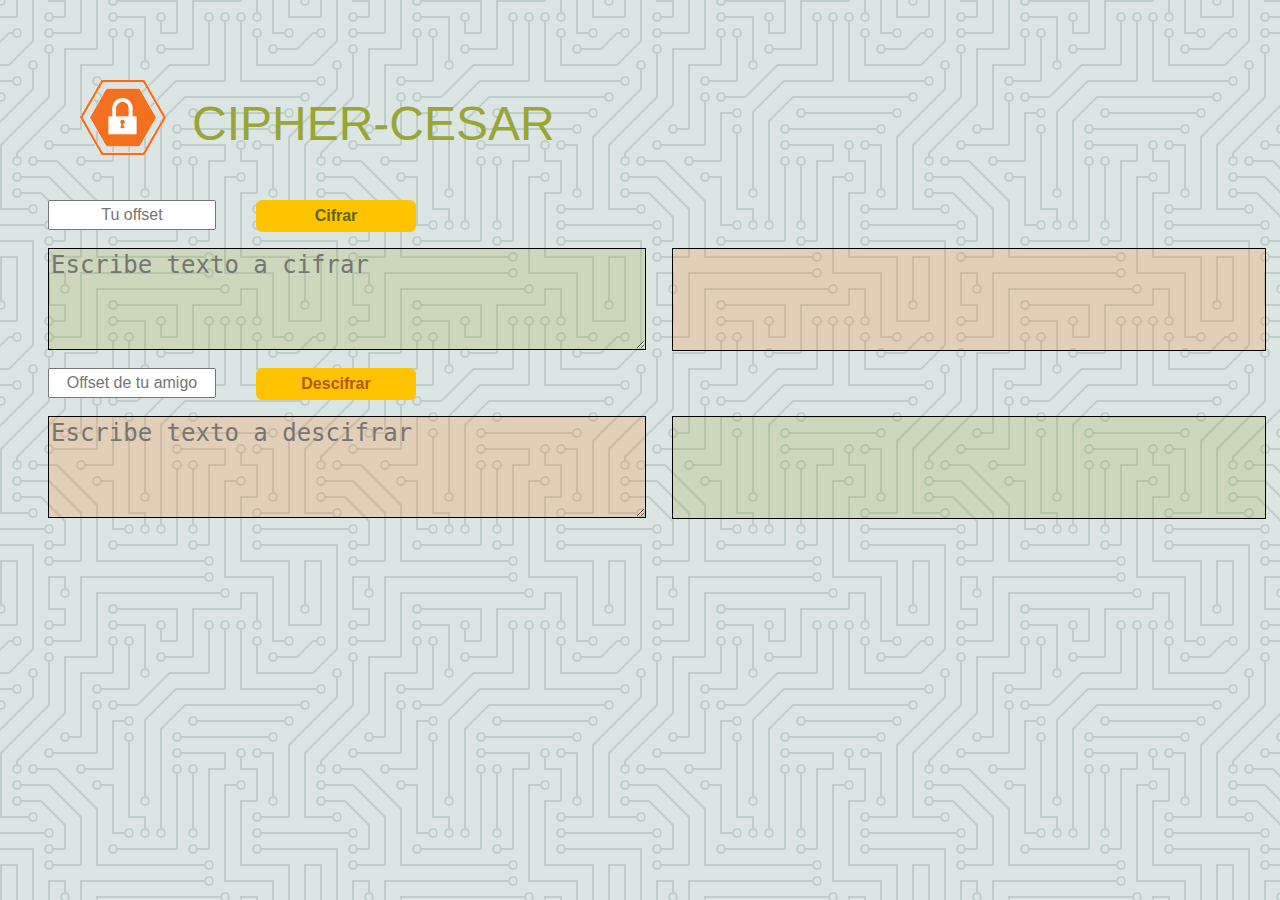
==== src/index.html @ 6e88262a "Html y Css inicial mvp" ====
<!DOCTYPE html>
<html>

<head>
  <meta charset="utf-8">
  <title>Caesar Cipher</title>
  <link rel="stylesheet" href="style.css" />
</head>

<body>

  <header>
    <img id=logo src="img/padlock.png">
    <h1>CIPHER-CESAR</h1>
  </header>

  <section>
    <input id=myOffset placeholder="Tu offset" type="text">
    <button id=btnEncode> Cifrar </button>
    <textarea id="textAreaEncode" placeholder="Escribe texto a cifrar" name="texto" cols="30" rows="10"></textarea>
    <p id=resultEncode></p>
    <input id=yourOffset placeholder="Offset de tu amigo" type="text">
    <button id=btnDecode> Descifrar </button>
    <textarea id="textAreaDecode" placeholder="Escribe texto a descifrar" name="texto" id="textAreaDecode" cols="30" rows="10"></textarea>
    <p id=resultCipher></p>
  </section>

  <div id="root"></div>

  <script src="cipher.js"></script>
  <script src="index.js"></script>
</body>

</html>
---- src/style.css ----
body {
    background-color: #dbe5e4;
    background-image: url("data:image/svg+xml,%3Csvg xmlns='http://www.w3.org/2000/svg' viewBox='0 0 304 304' width='304' height='304'%3E%3Cpath fill='%2392aca4' fill-opacity='0.4' d='M44.1 224a5 5 0 1 1 0 2H0v-2h44.1zm160 48a5 5 0 1 1 0 2H82v-2h122.1zm57.8-46a5 5 0 1 1 0-2H304v2h-42.1zm0 16a5 5 0 1 1 0-2H304v2h-42.1zm6.2-114a5 5 0 1 1 0 2h-86.2a5 5 0 1 1 0-2h86.2zm-256-48a5 5 0 1 1 0 2H0v-2h12.1zm185.8 34a5 5 0 1 1 0-2h86.2a5 5 0 1 1 0 2h-86.2zM258 12.1a5 5 0 1 1-2 0V0h2v12.1zm-64 208a5 5 0 1 1-2 0v-54.2a5 5 0 1 1 2 0v54.2zm48-198.2V80h62v2h-64V21.9a5 5 0 1 1 2 0zm16 16V64h46v2h-48V37.9a5 5 0 1 1 2 0zm-128 96V208h16v12.1a5 5 0 1 1-2 0V210h-16v-76.1a5 5 0 1 1 2 0zm-5.9-21.9a5 5 0 1 1 0 2H114v48H85.9a5 5 0 1 1 0-2H112v-48h12.1zm-6.2 130a5 5 0 1 1 0-2H176v-74.1a5 5 0 1 1 2 0V242h-60.1zm-16-64a5 5 0 1 1 0-2H114v48h10.1a5 5 0 1 1 0 2H112v-48h-10.1zM66 284.1a5 5 0 1 1-2 0V274H50v30h-2v-32h18v12.1zM236.1 176a5 5 0 1 1 0 2H226v94h48v32h-2v-30h-48v-98h12.1zm25.8-30a5 5 0 1 1 0-2H274v44.1a5 5 0 1 1-2 0V146h-10.1zm-64 96a5 5 0 1 1 0-2H208v-80h16v-14h-42.1a5 5 0 1 1 0-2H226v18h-16v80h-12.1zm86.2-210a5 5 0 1 1 0 2H272V0h2v32h10.1zM98 101.9V146H53.9a5 5 0 1 1 0-2H96v-42.1a5 5 0 1 1 2 0zM53.9 34a5 5 0 1 1 0-2H80V0h2v34H53.9zm60.1 3.9V66H82v64H69.9a5 5 0 1 1 0-2H80V64h32V37.9a5 5 0 1 1 2 0zM101.9 82a5 5 0 1 1 0-2H128V37.9a5 5 0 1 1 2 0V82h-28.1zm16-64a5 5 0 1 1 0-2H146v44.1a5 5 0 1 1-2 0V18h-26.1zm102.2 270a5 5 0 1 1 0 2H98v14h-2v-16h124.1zM242 149.9V160h16v34h-16v62h48v48h-2v-46h-48v-66h16v-30h-16v-12.1a5 5 0 1 1 2 0zM53.9 18a5 5 0 1 1 0-2H64V2H48V0h18v18H53.9zm112 32a5 5 0 1 1 0-2H192V0h50v2h-48v48h-28.1zm-48-48a5 5 0 0 1-9.8-2h2.07a3 3 0 1 0 5.66 0H178v34h-18V21.9a5 5 0 1 1 2 0V32h14V2h-58.1zm0 96a5 5 0 1 1 0-2H137l32-32h39V21.9a5 5 0 1 1 2 0V66h-40.17l-32 32H117.9zm28.1 90.1a5 5 0 1 1-2 0v-76.51L175.59 80H224V21.9a5 5 0 1 1 2 0V82h-49.59L146 112.41v75.69zm16 32a5 5 0 1 1-2 0v-99.51L184.59 96H300.1a5 5 0 0 1 3.9-3.9v2.07a3 3 0 0 0 0 5.66v2.07a5 5 0 0 1-3.9-3.9H185.41L162 121.41v98.69zm-144-64a5 5 0 1 1-2 0v-3.51l48-48V48h32V0h2v50H66v55.41l-48 48v2.69zM50 53.9v43.51l-48 48V208h26.1a5 5 0 1 1 0 2H0v-65.41l48-48V53.9a5 5 0 1 1 2 0zm-16 16V89.41l-34 34v-2.82l32-32V69.9a5 5 0 1 1 2 0zM12.1 32a5 5 0 1 1 0 2H9.41L0 43.41V40.6L8.59 32h3.51zm265.8 18a5 5 0 1 1 0-2h18.69l7.41-7.41v2.82L297.41 50H277.9zm-16 160a5 5 0 1 1 0-2H288v-71.41l16-16v2.82l-14 14V210h-28.1zm-208 32a5 5 0 1 1 0-2H64v-22.59L40.59 194H21.9a5 5 0 1 1 0-2H41.41L66 216.59V242H53.9zm150.2 14a5 5 0 1 1 0 2H96v-56.6L56.6 162H37.9a5 5 0 1 1 0-2h19.5L98 200.6V256h106.1zm-150.2 2a5 5 0 1 1 0-2H80v-46.59L48.59 178H21.9a5 5 0 1 1 0-2H49.41L82 208.59V258H53.9zM34 39.8v1.61L9.41 66H0v-2h8.59L32 40.59V0h2v39.8zM2 300.1a5 5 0 0 1 3.9 3.9H3.83A3 3 0 0 0 0 302.17V256h18v48h-2v-46H2v42.1zM34 241v63h-2v-62H0v-2h34v1zM17 18H0v-2h16V0h2v18h-1zm273-2h14v2h-16V0h2v16zm-32 273v15h-2v-14h-14v14h-2v-16h18v1zM0 92.1A5.02 5.02 0 0 1 6 97a5 5 0 0 1-6 4.9v-2.07a3 3 0 1 0 0-5.66V92.1zM80 272h2v32h-2v-32zm37.9 32h-2.07a3 3 0 0 0-5.66 0h-2.07a5 5 0 0 1 9.8 0zM5.9 0A5.02 5.02 0 0 1 0 5.9V3.83A3 3 0 0 0 3.83 0H5.9zm294.2 0h2.07A3 3 0 0 0 304 3.83V5.9a5 5 0 0 1-3.9-5.9zm3.9 300.1v2.07a3 3 0 0 0-1.83 1.83h-2.07a5 5 0 0 1 3.9-3.9zM97 100a3 3 0 1 0 0-6 3 3 0 0 0 0 6zm0-16a3 3 0 1 0 0-6 3 3 0 0 0 0 6zm16 16a3 3 0 1 0 0-6 3 3 0 0 0 0 6zm16 16a3 3 0 1 0 0-6 3 3 0 0 0 0 6zm0 16a3 3 0 1 0 0-6 3 3 0 0 0 0 6zm-48 32a3 3 0 1 0 0-6 3 3 0 0 0 0 6zm16 16a3 3 0 1 0 0-6 3 3 0 0 0 0 6zm32 48a3 3 0 1 0 0-6 3 3 0 0 0 0 6zm-16 16a3 3 0 1 0 0-6 3 3 0 0 0 0 6zm32-16a3 3 0 1 0 0-6 3 3 0 0 0 0 6zm0-32a3 3 0 1 0 0-6 3 3 0 0 0 0 6zm16 32a3 3 0 1 0 0-6 3 3 0 0 0 0 6zm32 16a3 3 0 1 0 0-6 3 3 0 0 0 0 6zm0-16a3 3 0 1 0 0-6 3 3 0 0 0 0 6zm-16-64a3 3 0 1 0 0-6 3 3 0 0 0 0 6zm16 0a3 3 0 1 0 0-6 3 3 0 0 0 0 6zm16 96a3 3 0 1 0 0-6 3 3 0 0 0 0 6zm0 16a3 3 0 1 0 0-6 3 3 0 0 0 0 6zm16 16a3 3 0 1 0 0-6 3 3 0 0 0 0 6zm16-144a3 3 0 1 0 0-6 3 3 0 0 0 0 6zm0 32a3 3 0 1 0 0-6 3 3 0 0 0 0 6zm16-32a3 3 0 1 0 0-6 3 3 0 0 0 0 6zm16-16a3 3 0 1 0 0-6 3 3 0 0 0 0 6zm-96 0a3 3 0 1 0 0-6 3 3 0 0 0 0 6zm0 16a3 3 0 1 0 0-6 3 3 0 0 0 0 6zm16-32a3 3 0 1 0 0-6 3 3 0 0 0 0 6zm96 0a3 3 0 1 0 0-6 3 3 0 0 0 0 6zm-16-64a3 3 0 1 0 0-6 3 3 0 0 0 0 6zm16-16a3 3 0 1 0 0-6 3 3 0 0 0 0 6zm-32 0a3 3 0 1 0 0-6 3 3 0 0 0 0 6zm0-16a3 3 0 1 0 0-6 3 3 0 0 0 0 6zm-16 0a3 3 0 1 0 0-6 3 3 0 0 0 0 6zm-16 0a3 3 0 1 0 0-6 3 3 0 0 0 0 6zm-16 0a3 3 0 1 0 0-6 3 3 0 0 0 0 6zM49 36a3 3 0 1 0 0-6 3 3 0 0 0 0 6zm-32 0a3 3 0 1 0 0-6 3 3 0 0 0 0 6zm32 16a3 3 0 1 0 0-6 3 3 0 0 0 0 6zM33 68a3 3 0 1 0 0-6 3 3 0 0 0 0 6zm16-48a3 3 0 1 0 0-6 3 3 0 0 0 0 6zm0 240a3 3 0 1 0 0-6 3 3 0 0 0 0 6zm16 32a3 3 0 1 0 0-6 3 3 0 0 0 0 6zm-16-64a3 3 0 1 0 0-6 3 3 0 0 0 0 6zm0 16a3 3 0 1 0 0-6 3 3 0 0 0 0 6zm-16-32a3 3 0 1 0 0-6 3 3 0 0 0 0 6zm80-176a3 3 0 1 0 0-6 3 3 0 0 0 0 6zm16 0a3 3 0 1 0 0-6 3 3 0 0 0 0 6zm-16-16a3 3 0 1 0 0-6 3 3 0 0 0 0 6zm32 48a3 3 0 1 0 0-6 3 3 0 0 0 0 6zm16-16a3 3 0 1 0 0-6 3 3 0 0 0 0 6zm0-32a3 3 0 1 0 0-6 3 3 0 0 0 0 6zm112 176a3 3 0 1 0 0-6 3 3 0 0 0 0 6zm-16 16a3 3 0 1 0 0-6 3 3 0 0 0 0 6zm0 16a3 3 0 1 0 0-6 3 3 0 0 0 0 6zm0 16a3 3 0 1 0 0-6 3 3 0 0 0 0 6zM17 180a3 3 0 1 0 0-6 3 3 0 0 0 0 6zm0 16a3 3 0 1 0 0-6 3 3 0 0 0 0 6zm0-32a3 3 0 1 0 0-6 3 3 0 0 0 0 6zm16 0a3 3 0 1 0 0-6 3 3 0 0 0 0 6zM17 84a3 3 0 1 0 0-6 3 3 0 0 0 0 6zm32 64a3 3 0 1 0 0-6 3 3 0 0 0 0 6zm16-16a3 3 0 1 0 0-6 3 3 0 0 0 0 6z'%3E%3C/path%3E%3C/svg%3E");
}

#logo {
    position: absolute;
    top: 5rem;
    left: 5rem;
}

h1 {
    position: absolute;
    top: 4rem;
    left: 12rem;
    font-family: sans-serif;
    font-size: 3rem;
    color: #99a534;
    font-weight: normal;
}

#myOffset {
    position: absolute;
    display: inline-block;
    top: 12.5rem;
    left: 3rem;
    width: 10rem;
    height: 1.5rem;
    text-align: center;
    font-size: 1rem;
}

#btnEncode {
    position: absolute;
    display: inline-block;
    top: 12.5rem;
    left: 16rem;
    width: 10rem;
    height: 2rem;
    cursor: pointer;
    background-color: #ffc300;
    border-radius: 0.4rem;
    border: #ffc300 solid;
    font-size: 1rem;
    font-weight: 600;
    color: #5d6420;
}

#btnEncode:hover {
    background: #ffc300;
    box-shadow: inset 0 0 0 2px #5d6420;
}

#textAreaEncode {
    position: absolute;
    display: inline-block;
    top: 15.5rem;
    left: 3rem;
    width: 37rem;
    height: 6rem;
    font-size: 1.5rem;
    border: black 1px solid;
    outline-color: #900C3F;
    background-color: #9aa5343a;
}

#resultEncode {
    position: absolute;
    top: 14rem;
    left: 42rem;
    width: 37rem;
    height: 6.3rem;
    font-size: 1.5rem;
    border: black 1px solid;
    outline-color: #900C3F;
    background-color: #ff80243a;
}

#yourOffset {
    position: absolute;
    top: 23rem;
    left: 3rem;
    width: 10rem;
    height: 1.5rem;
    text-align: center;
    font-size: 1rem;
}

#btnDecode {
    position: absolute;
    display: inline-block;
    top: 23rem;
    left: 16rem;
    width: 10rem;
    height: 2rem;
    cursor: pointer;
    background-color: #ffc300;
    border-radius: 0.4rem;
    border: #ffc300 solid;
    font-size: 1rem;
    font-weight: 600;
    color: #b35818;
}

#btnDecode:hover {
    background: #ffc300;
    box-shadow: inset 0 0 0 2px #b35818;
}

#textAreaDecode {
    position: absolute;
    display: inline-block;
    top: 26rem;
    left: 3rem;
    width: 37rem;
    height: 6rem;
    font-size: 1.5rem;
    border: black 1px solid;
    outline-color: #900C3F;
    background-color: #ff7f243a;
}

#resultCipher {
    position: absolute;
    top: 24.5rem;
    left: 42rem;
    width: 37rem;
    height: 6.3rem;
    font-size: 1.5rem;
    border: black 1px solid;
    outline-color: #900C3F;
    background-color: #9aa5343a;
}
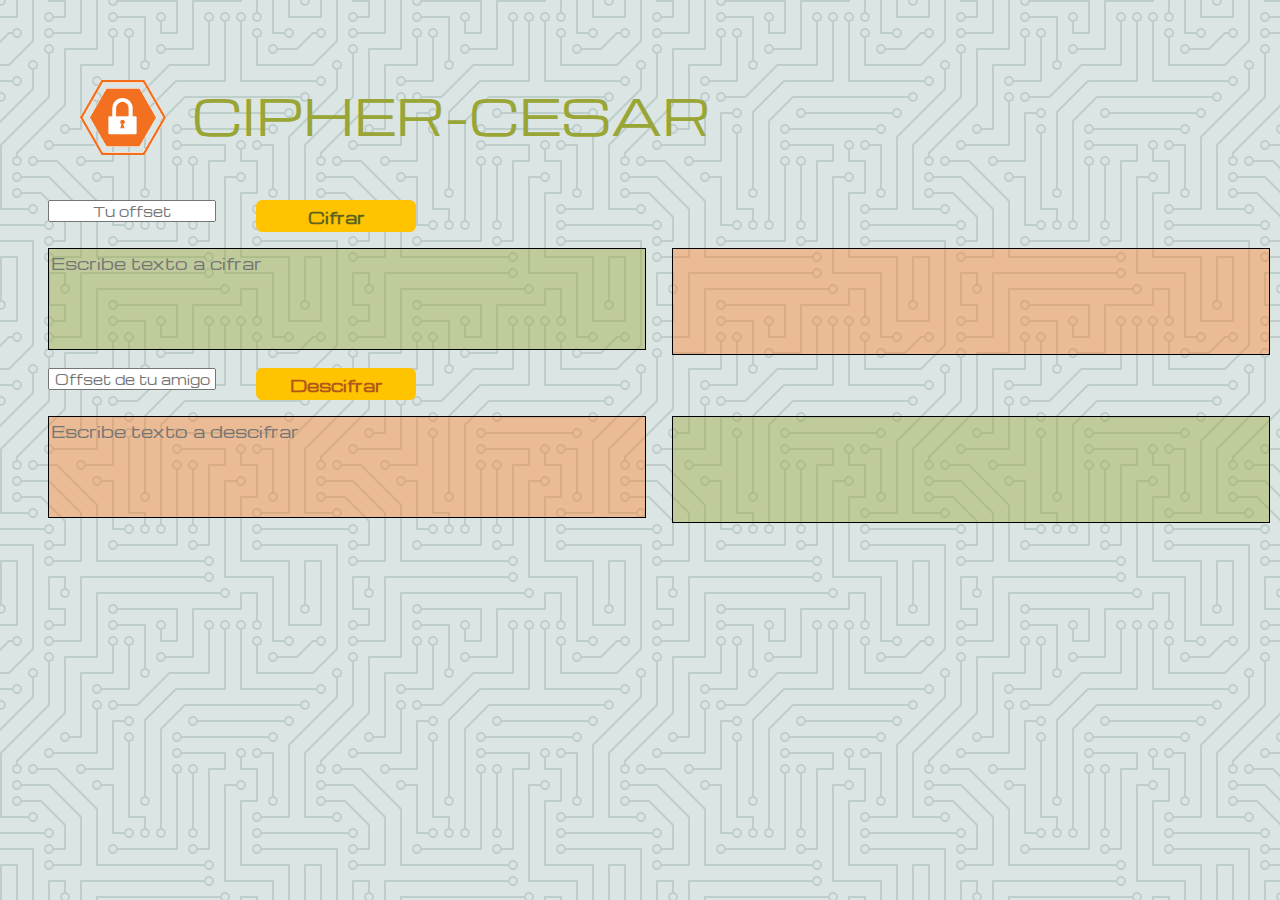
==== commit 30b9b228: "sprint 1 proyecto 1 Laboratoria" ====
--- a/src/index.html
+++ b/src/index.html
@@ -3,8 +3,10 @@
 
 <head>
   <meta charset="utf-8">
-  <title>Caesar Cipher</title>
+  <title>CIPHER-CESAR</title>
+  <link rel="icon" type="image/png" href="img/padlock.png" />
   <link rel="stylesheet" href="style.css" />
+  <link href="https://fonts.googleapis.com/css?family=Michroma" rel="stylesheet">
 </head>
 
 <body>
@@ -18,11 +20,11 @@
     <input id=myOffset placeholder="Tu offset" type="text">
     <button id=btnEncode> Cifrar </button>
     <textarea id="textAreaEncode" placeholder="Escribe texto a cifrar" name="texto" cols="30" rows="10"></textarea>
-    <p id=resultEncode></p>
+    <textarea name="texto" id=resultEncode cols="30" rows="10"></textarea>
     <input id=yourOffset placeholder="Offset de tu amigo" type="text">
     <button id=btnDecode> Descifrar </button>
     <textarea id="textAreaDecode" placeholder="Escribe texto a descifrar" name="texto" id="textAreaDecode" cols="30" rows="10"></textarea>
-    <p id=resultCipher></p>
+    <textarea name="texto" id=resultDecode cols="30" rows="10"></textarea>
   </section>
 
   <div id="root"></div>
--- a/src/style.css
+++ b/src/style.css
@@ -11,9 +11,10 @@
 
 h1 {
     position: absolute;
-    top: 4rem;
+    margin: 0rem;
+    top: 5rem;
     left: 12rem;
-    font-family: sans-serif;
+    font-family: 'Michroma', sans-serif;
     font-size: 3rem;
     color: #99a534;
     font-weight: normal;
@@ -21,18 +22,18 @@
 
 #myOffset {
     position: absolute;
-    display: inline-block;
+    display: block;
     top: 12.5rem;
     left: 3rem;
     width: 10rem;
-    height: 1.5rem;
+    height: 1rem;
     text-align: center;
-    font-size: 1rem;
+    font-family: 'Michroma', sans-serif;
+    font-size: 0.8rem;
 }
 
 #btnEncode {
     position: absolute;
-    display: inline-block;
     top: 12.5rem;
     left: 16rem;
     width: 10rem;
@@ -41,6 +42,7 @@
     background-color: #ffc300;
     border-radius: 0.4rem;
     border: #ffc300 solid;
+    font-family: 'Michroma', sans-serif;
     font-size: 1rem;
     font-weight: 600;
     color: #5d6420;
@@ -53,27 +55,30 @@
 
 #textAreaEncode {
     position: absolute;
-    display: inline-block;
     top: 15.5rem;
     left: 3rem;
+    resize: none;
     width: 37rem;
     height: 6rem;
-    font-size: 1.5rem;
+    font-family: 'Michroma', sans-serif;
+    font-size: 1rem;
     border: black 1px solid;
     outline-color: #900C3F;
-    background-color: #9aa5343a;
+    background-color: #9aa5346a;
 }
 
 #resultEncode {
     position: absolute;
-    top: 14rem;
+    top: 15.5rem;
     left: 42rem;
+    resize: none;
     width: 37rem;
     height: 6.3rem;
-    font-size: 1.5rem;
+    font-family: 'Michroma', sans-serif;
+    font-size: 1rem;
     border: black 1px solid;
     outline-color: #900C3F;
-    background-color: #ff80243a;
+    background-color: #ff80246a;
 }
 
 #yourOffset {
@@ -81,14 +86,14 @@
     top: 23rem;
     left: 3rem;
     width: 10rem;
-    height: 1.5rem;
+    height: 1rem;
     text-align: center;
-    font-size: 1rem;
+    font-family: 'Michroma', sans-serif;
+    font-size: 0.8rem;
 }
 
 #btnDecode {
     position: absolute;
-    display: inline-block;
     top: 23rem;
     left: 16rem;
     width: 10rem;
@@ -97,6 +102,7 @@
     background-color: #ffc300;
     border-radius: 0.4rem;
     border: #ffc300 solid;
+    font-family: 'Michroma', sans-serif;
     font-size: 1rem;
     font-weight: 600;
     color: #b35818;
@@ -109,25 +115,28 @@
 
 #textAreaDecode {
     position: absolute;
-    display: inline-block;
     top: 26rem;
     left: 3rem;
+    resize: none;
     width: 37rem;
     height: 6rem;
-    font-size: 1.5rem;
+    font-size: 1rem;
+    font-family: 'Michroma', sans-serif;
     border: black 1px solid;
     outline-color: #900C3F;
-    background-color: #ff7f243a;
+    background-color: #ff7f246a;
 }
 
-#resultCipher {
+#resultDecode {
     position: absolute;
-    top: 24.5rem;
+    top: 26rem;
     left: 42rem;
+    resize: none;
     width: 37rem;
     height: 6.3rem;
-    font-size: 1.5rem;
+    font-family: 'Michroma', sans-serif;
+    font-size: 1rem;
     border: black 1px solid;
     outline-color: #900C3F;
-    background-color: #9aa5343a;
+    background-color: #9aa5346a;
 }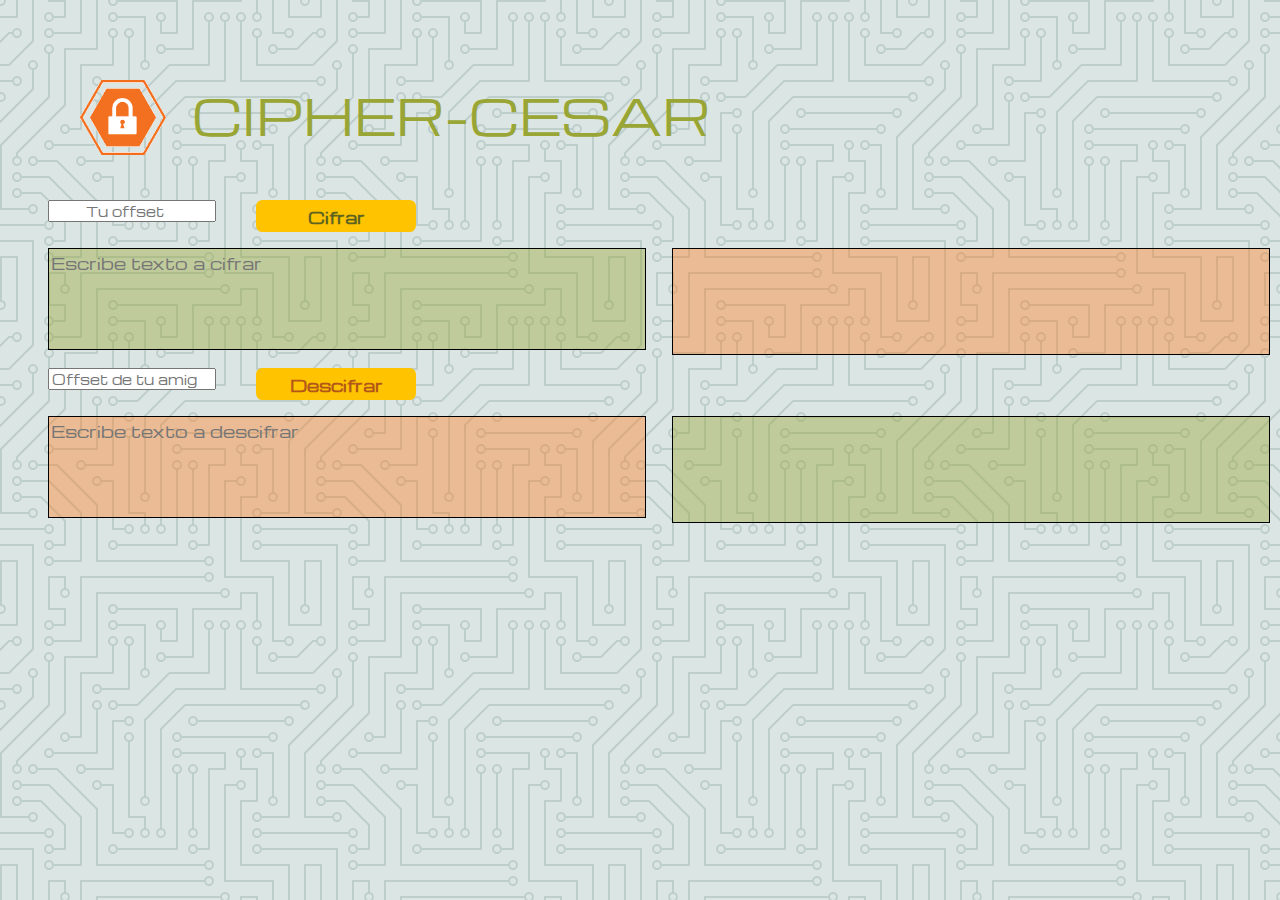
==== commit 26462b50: "cifrado y descifrado en JS" ====
--- a/src/index.html
+++ b/src/index.html
@@ -12,19 +12,19 @@
 <body>
 
   <header>
-    <img id=logo src="img/padlock.png">
+    <img id="logo" src="img/padlock.png">
     <h1>CIPHER-CESAR</h1>
   </header>
 
   <section>
-    <input id=myOffset placeholder="Tu offset" type="text">
-    <button id=btnEncode> Cifrar </button>
+    <input id="myOffset" placeholder="Tu offset" type="number">
+    <button id="btnEncode"> Cifrar </button>
     <textarea id="textAreaEncode" placeholder="Escribe texto a cifrar" name="texto" cols="30" rows="10"></textarea>
     <textarea name="texto" id=resultEncode cols="30" rows="10"></textarea>
-    <input id=yourOffset placeholder="Offset de tu amigo" type="text">
-    <button id=btnDecode> Descifrar </button>
+    <input id="yourOffset" placeholder="Offset de tu amigo" type="number">
+    <button id="btnDecode"> Descifrar </button>
     <textarea id="textAreaDecode" placeholder="Escribe texto a descifrar" name="texto" id="textAreaDecode" cols="30" rows="10"></textarea>
-    <textarea name="texto" id=resultDecode cols="30" rows="10"></textarea>
+    <textarea name="texto" id="resultDecode" cols="30" rows="10"></textarea>
   </section>
 
   <div id="root"></div>
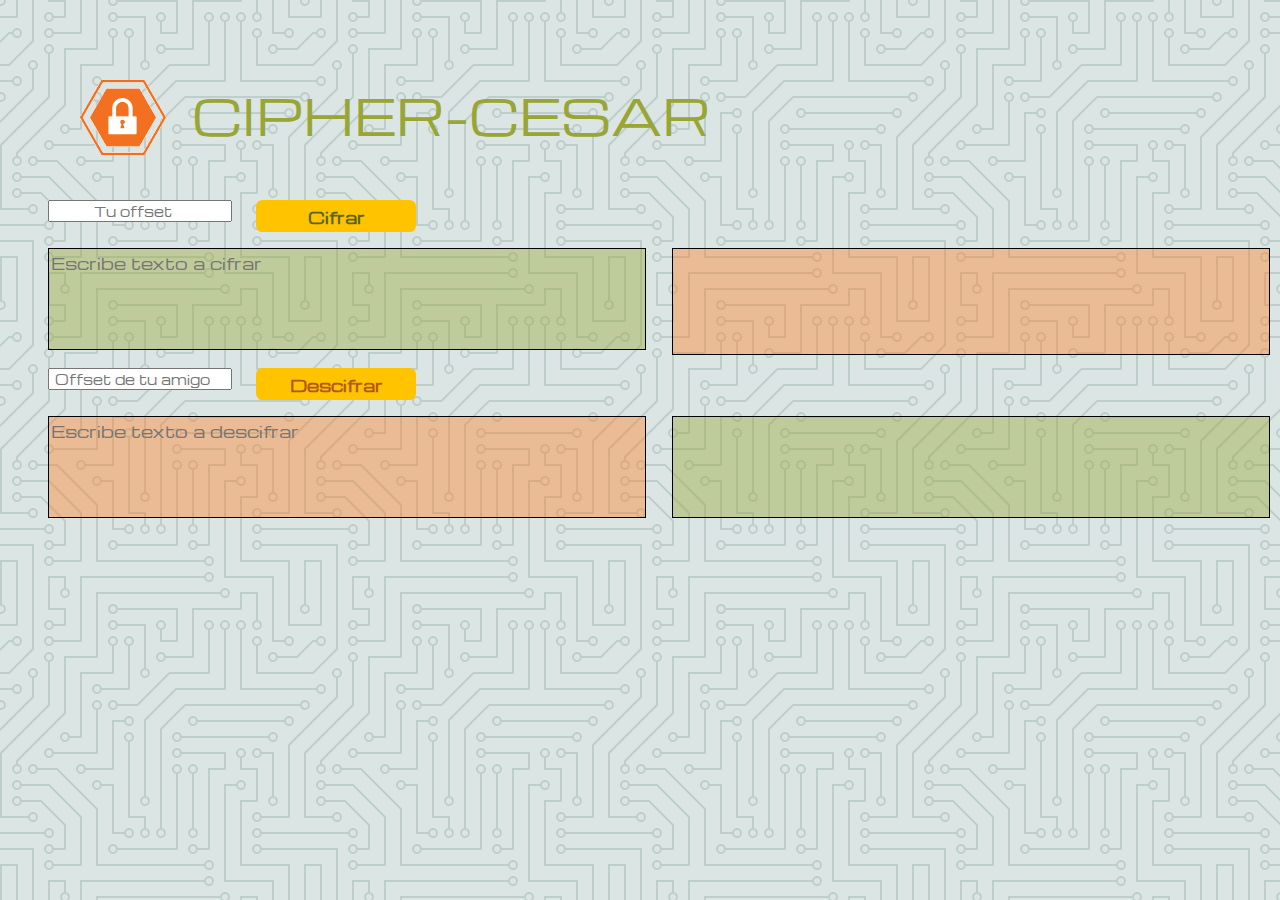
==== commit 9f115e9d: "cifrado y descifrado sin casos especiales" ====
--- a/src/index.html
+++ b/src/index.html
@@ -20,11 +20,11 @@
     <input id="myOffset" placeholder="Tu offset" type="number">
     <button id="btnEncode"> Cifrar </button>
     <textarea id="textAreaEncode" placeholder="Escribe texto a cifrar" name="texto" cols="30" rows="10"></textarea>
-    <textarea name="texto" id=resultEncode cols="30" rows="10"></textarea>
+    <textarea name="texto" id=resultEncode cols="30" rows="10" readonly="readonly"></textarea>
     <input id="yourOffset" placeholder="Offset de tu amigo" type="number">
     <button id="btnDecode"> Descifrar </button>
     <textarea id="textAreaDecode" placeholder="Escribe texto a descifrar" name="texto" id="textAreaDecode" cols="30" rows="10"></textarea>
-    <textarea name="texto" id="resultDecode" cols="30" rows="10"></textarea>
+    <textarea name="texto" id="resultDecode" cols="30" rows="10" readonly="readonly"></textarea>
   </section>
 
   <div id="root"></div>
--- a/src/style.css
+++ b/src/style.css
@@ -25,7 +25,7 @@
     display: block;
     top: 12.5rem;
     left: 3rem;
-    width: 10rem;
+    width: 11rem;
     height: 1rem;
     text-align: center;
     font-family: 'Michroma', sans-serif;
@@ -85,7 +85,7 @@
     position: absolute;
     top: 23rem;
     left: 3rem;
-    width: 10rem;
+    width: 11rem;
     height: 1rem;
     text-align: center;
     font-family: 'Michroma', sans-serif;
@@ -133,7 +133,7 @@
     left: 42rem;
     resize: none;
     width: 37rem;
-    height: 6.3rem;
+    height: 6rem;
     font-family: 'Michroma', sans-serif;
     font-size: 1rem;
     border: black 1px solid;
